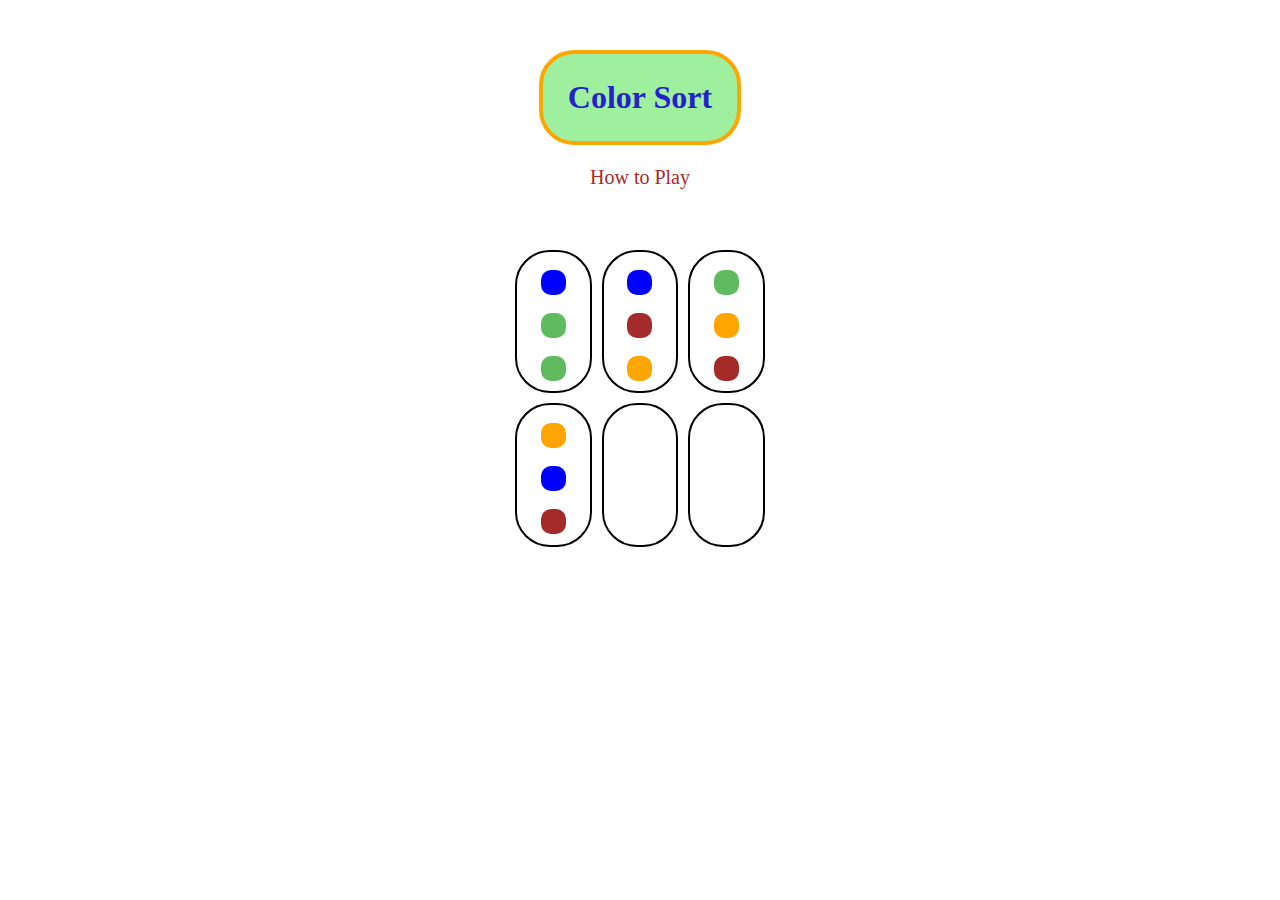
==== Color_Sort_Game/index.html @ 01b34987 "modal functionality" ====
<!DOCTYPE html>
<html lang="en">
<head>
    <meta charset="UTF-8">
    <meta http-equiv="X-UA-Compatible" content="IE=edge">
    <meta name="viewport" content="width=device-width, initial-scale=1.0">
    <link rel="stylesheet" href="style.css">
    <title>Color Sort Puzzle</title>
</head>
<body>
    <header>
        <h1 id="gameTitle">Color Sort</h1>
        <button class="howToPlayButton">How to Play</button>

        <div class="modal">
            <div id="modalTextbox">
            <h1>Color Sort</h1>
            <p>Color Sort is a challenging logic puzzle. Sort the colored balls into the tubes until all of the same-colored balls are in the same tube.</p>
            <button class="closeModalButton">Close</button>
            </div>
        </div>

    </header>
    
    <div class="game">
        <div class="box" id="box1"> 
            <div class="ball blue" draggable="true"> </div>
            <div class="ball green" draggable="true"> </div>
            <div class="ball green" draggable="true"> </div>
        </div>
        <div class="box" id="box2"> 
            <div class="ball blue" draggable="true"> </div>
            <div class="ball brown" draggable="true"> </div>
            <div class="ball orange" draggable="true"> </div>
        </div>
        <div class="box" id="box3"> 
            <div class="ball green" draggable="true"> </div>
            <div class="ball orange" draggable="true"> </div>
            <div class="ball brown" draggable="true"> </div>
        </div>
        <div class="box" id="box4">
            <div class="ball orange" draggable="true"> </div>
            <div class="ball blue" draggable="true"> </div>
            <div class="ball brown" draggable="true"> </div>
        </div>
        <div class="box" id="box5">
        </div>
        <div class="box" id="box6">
        </div>
    </div>
    <script src="script.js"></script>
</body>
</html>
---- Color_Sort_Game/style.css ----
body{
    font-family: Georgia, 'Times New Roman', Times, serif;
    text-align: center;
}

header{
    margin-bottom: 60px;
    margin-top: 50px;
    text-align: center;
}

#gameTitle{
    color: rgb(35, 35, 201);
    border: 4px solid orange;
    border-radius: 35px;
    padding: 25px;
    width: fit-content;
    margin: auto;
    background-color: rgb(158, 240, 158);
}

.howToPlayButton{
    color: brown;
    background-color: white;
    border: none;
    margin-top: 20px;
    font-size: 20px;
    font-family: Georgia, 'Times New Roman', Times, serif;
}
.modal     {
    background-color: rgba(248, 248, 248, 0.4);
    position: fixed;
    top: 0;
    left: 0;
    height: 100%;
    width: 100%;
    z-index: 1; /* this puts modal in front of body */
    overflow: auto; /* a scroll bar should be added to see text not on page*/
    display: none; 
}

#modalTextbox{
	background-color: white;
	height: 150px;
	width: 550px;
	border-radius: 2px;
	margin: 100px auto;
	padding: 2%;
	line-height: 120%;
	box-shadow: 0 2px 2px rgba(0,0,0,0.2);
	font-family: "Georgia";
}

.game {
    display: grid;
    grid-template-rows: 1fr 1fr 1fr; 
    grid-template-columns: 1fr 1fr 1fr;
    width: 250px;
    height: 450px;
    margin: auto;
    grid-gap: 10px;
    justify-content: space-around;
}

.box{
    border: 2px solid black;
    border-radius: 35px;
}

.ball{
    display: grid;
    grid-template-rows: 1fr 1fr 1fr;
    grid-template-columns: 1fr;
    width: 25px;
    height: 25px;
    margin: auto;
    border-radius: 10px;
    margin-top: 18px;
    margin-bottom: 5px;
}

.blue{
    background-color: blue;
}

.green{
    background-color: rgb(96, 187, 96)
}

.orange{
    background-color: orange;
}

.brown{
    background-color: brown;
}

/*IF IT'S A BETTER IDEA TO GIVE EACH TUBE ITS OWN GRID ROW / COLUMNS SEE BELOW:
/* 
#box1{
    grid-row: 1 / 2;
}

#box2{
    grid-row: 1/2;
}

#box3{
    grid-row: 2 / 3;
}

#box4{
    grid-row: 2/3;
}

#box5{
    grid-row: 2/3;
} */
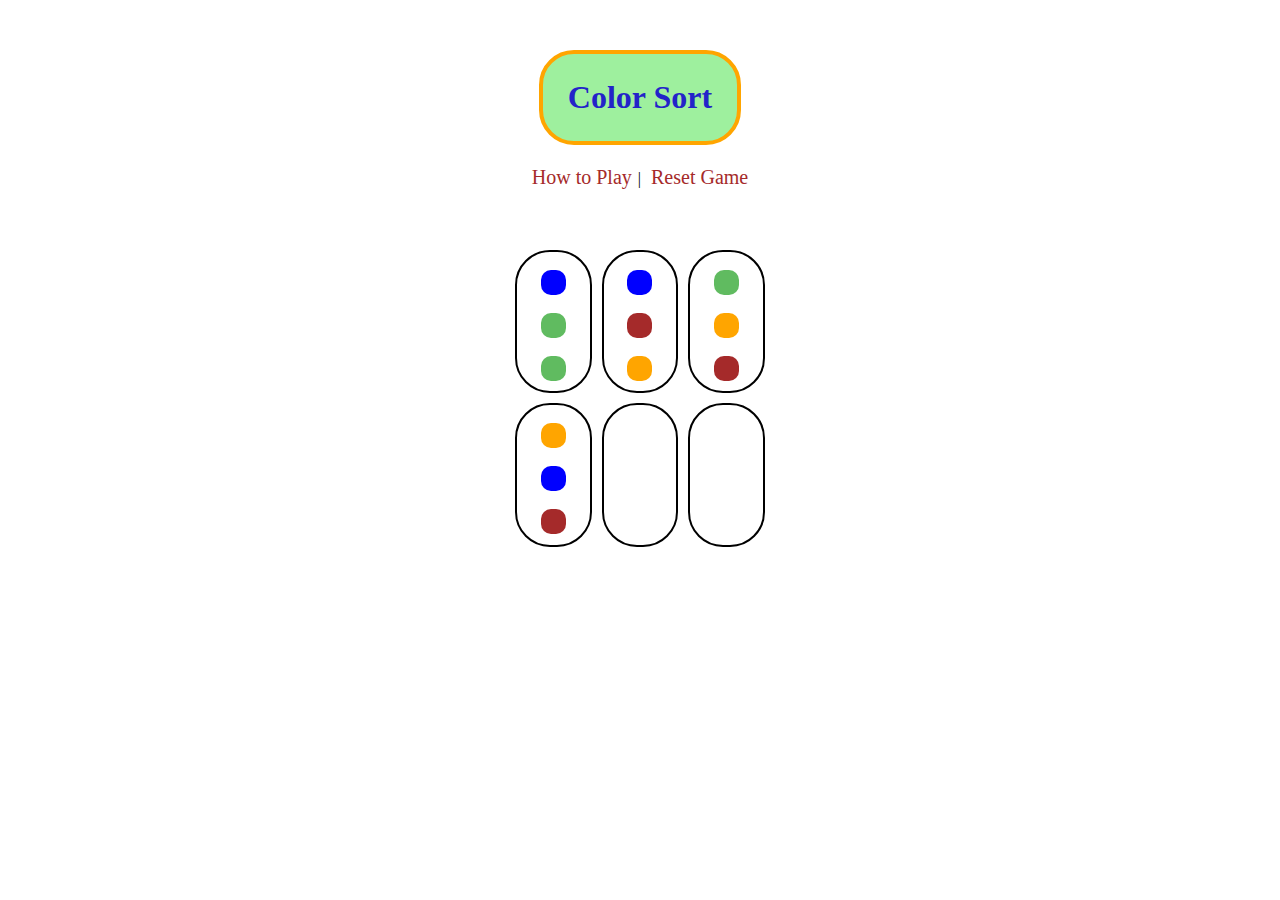
==== commit f414df1f: "top ball in tube draggable and droppable in tubes with less than 3 balls" ====
--- a/Color_Sort_Game/index.html
+++ b/Color_Sort_Game/index.html
@@ -10,12 +10,15 @@
 <body>
     <header>
         <h1 id="gameTitle">Color Sort</h1>
-        <button class="howToPlayButton">How to Play</button>
+
+        <div id="headerButtons">
+        <button class="howToPlayButton">How to Play</button><span>|</span> <button id="resetButton">Reset Game</button>
+        </div>
 
         <div class="modal">
             <div id="modalTextbox">
-            <h1>Color Sort</h1>
-            <p>Color Sort is a challenging logic puzzle. Sort the colored balls into the tubes until all of the same-colored balls are in the same tube.</p>
+            <h1 class="modalHeader">Color Sort</h1>
+            <p class="modalText">Color Sort is a challenging logic puzzle. Sort the colored balls into the tubes until all of the same-colored balls are in the same tube.</p>
             <button class="closeModalButton">Close</button>
             </div>
         </div>
@@ -23,29 +26,29 @@
     </header>
     
     <div class="game">
-        <div class="box" id="box1"> 
-            <div class="ball blue" draggable="true"> </div>
-            <div class="ball green" draggable="true"> </div>
-            <div class="ball green" draggable="true"> </div>
+        <div class="box" id="box1" ondrop="drop(event)" ondragover="allowDrop(event)"> 
+            <div id="blue1" class="ball blue"  draggable="true" ondragstart="drag(event)"> </div>
+            <div id="green1" class="ball green" draggable="true" ondragstart="drag(event)"> </div>
+            <div id="green2" class="ball green" draggable="true" ondragstart="drag(event)"> </div>
         </div>
-        <div class="box" id="box2"> 
-            <div class="ball blue" draggable="true"> </div>
-            <div class="ball brown" draggable="true"> </div>
-            <div class="ball orange" draggable="true"> </div>
+        <div class="box" id="box2" ondrop="drop(event)" ondragover="allowDrop(event)"> 
+            <div id="blue2" class="ball blue" draggable="true" ondragstart="drag(event)"> </div>
+            <div id="brown1" class="ball brown" draggable="true" ondragstart="drag(event)"> </div>
+            <div id="orange1" class="ball orange" draggable="true" ondragstart="drag(event)"> </div>
         </div>
-        <div class="box" id="box3"> 
-            <div class="ball green" draggable="true"> </div>
-            <div class="ball orange" draggable="true"> </div>
-            <div class="ball brown" draggable="true"> </div>
+        <div class="box" id="box3" ondrop="drop(event)" ondragover="allowDrop(event)"> 
+            <div id="green3" class="ball green" draggable="true" ondragstart="drag(event)"> </div>
+            <div id="orange2" class="ball orange" draggable="true" ondragstart="drag(event)"> </div>
+            <div id="brown2" class="ball brown" draggable="true" ondragstart="drag(event)"> </div>
         </div>
-        <div class="box" id="box4">
-            <div class="ball orange" draggable="true"> </div>
-            <div class="ball blue" draggable="true"> </div>
-            <div class="ball brown" draggable="true"> </div>
+        <div class="box" id="box4" ondrop="drop(event)" ondragover="allowDrop(event)">
+            <div id="orange3" class="ball orange" draggable="true" ondragstart="drag(event)"> </div>
+            <div id="blue3" class="ball blue" draggable="true" ondragstart="drag(event)"> </div>
+            <div id="brown3" class="ball brown" draggable="true" ondragstart="drag(event)"> </div>
         </div>
-        <div class="box" id="box5">
+        <div class="box" id="box5" ondrop="drop(event)" ondragover="allowDrop(event)">
         </div>
-        <div class="box" id="box6">
+        <div class="box" id="box6" ondrop="drop(event)" ondragover="allowDrop(event)">
         </div>
     </div>
     <script src="script.js"></script>
--- a/Color_Sort_Game/style.css
+++ b/Color_Sort_Game/style.css
@@ -19,15 +19,21 @@
     background-color: rgb(158, 240, 158);
 }
 
-.howToPlayButton{
+button{
     color: brown;
     background-color: white;
     border: none;
     margin-top: 20px;
     font-size: 20px;
     font-family: Georgia, 'Times New Roman', Times, serif;
+    cursor: pointer;
 }
-.modal     {
+
+#headerButtons{
+    display: inline;
+}
+
+.modal {
     background-color: rgba(248, 248, 248, 0.4);
     position: fixed;
     top: 0;
@@ -41,14 +47,23 @@
 
 #modalTextbox{
 	background-color: white;
-	height: 150px;
-	width: 550px;
+	height: 250px;
+	width: 500px;
 	border-radius: 2px;
 	margin: 100px auto;
 	padding: 2%;
 	line-height: 120%;
 	box-shadow: 0 2px 2px rgba(0,0,0,0.2);
 	font-family: "Georgia";
+}
+
+.modalHeader{
+    color: brown;
+}
+
+.modalText{
+    margin: 0 50px 30px 50px;
+    font-weight: bold;
 }
 
 .game {
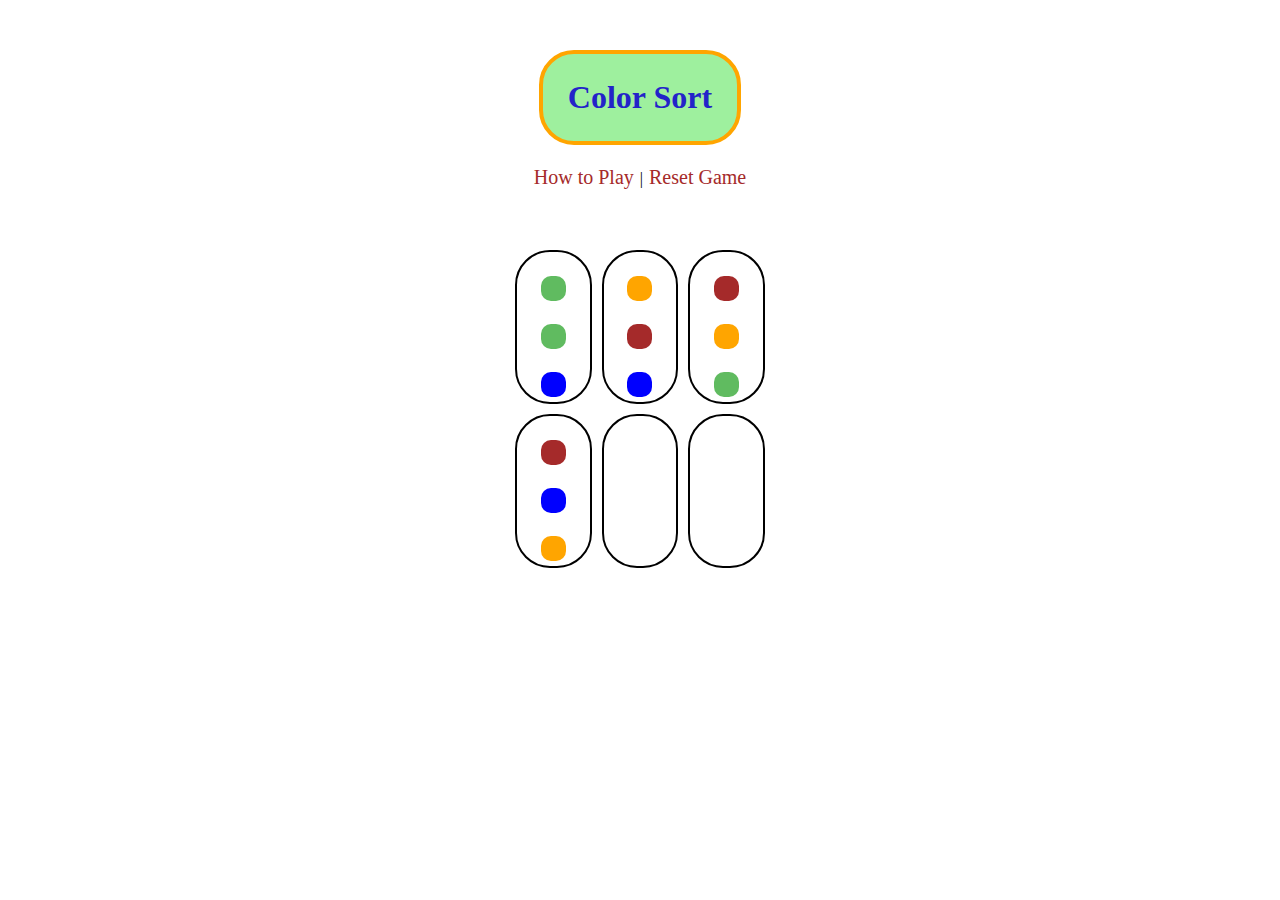
==== commit a9c70233: "ball drops to bottom of tube" ====
--- a/Color_Sort_Game/index.html
+++ b/Color_Sort_Game/index.html
@@ -12,7 +12,7 @@
         <h1 id="gameTitle">Color Sort</h1>
 
         <div id="headerButtons">
-        <button class="howToPlayButton">How to Play</button><span>|</span> <button id="resetButton">Reset Game</button>
+        <button class="howToPlayButton">How to Play</button><span>|</span><button id="resetButton">Reset Game</button>
         </div>
 
         <div class="modal">
@@ -27,24 +27,24 @@
     
     <div class="game">
         <div class="box" id="box1" ondrop="drop(event)" ondragover="allowDrop(event)"> 
-            <div id="blue1" class="ball blue"  draggable="true" ondragstart="drag(event)"> </div>
-            <div id="green1" class="ball green" draggable="true" ondragstart="drag(event)"> </div>
-            <div id="green2" class="ball green" draggable="true" ondragstart="drag(event)"> </div>
+            <div id="blue1" class="ball blue"  draggable="true" ondragstart="drag(event)" data-color="blue"> </div>
+            <div id="green1" class="ball green" draggable="true" ondragstart="drag(event)" data-color="green"> </div>
+            <div id="green2" class="ball green" draggable="true" ondragstart="drag(event)" data-color="green"> </div>
         </div>
         <div class="box" id="box2" ondrop="drop(event)" ondragover="allowDrop(event)"> 
-            <div id="blue2" class="ball blue" draggable="true" ondragstart="drag(event)"> </div>
-            <div id="brown1" class="ball brown" draggable="true" ondragstart="drag(event)"> </div>
-            <div id="orange1" class="ball orange" draggable="true" ondragstart="drag(event)"> </div>
+            <div id="blue2" class="ball blue" draggable="true" ondragstart="drag(event)" data-color="blue"> </div>
+            <div id="brown1" class="ball brown" draggable="true" ondragstart="drag(event)" data-color="brown"> </div>
+            <div id="orange1" class="ball orange" draggable="true" ondragstart="drag(event)" data-color="orange"> </div>
         </div>
         <div class="box" id="box3" ondrop="drop(event)" ondragover="allowDrop(event)"> 
-            <div id="green3" class="ball green" draggable="true" ondragstart="drag(event)"> </div>
-            <div id="orange2" class="ball orange" draggable="true" ondragstart="drag(event)"> </div>
-            <div id="brown2" class="ball brown" draggable="true" ondragstart="drag(event)"> </div>
+            <div id="green3" class="ball green" draggable="true" ondragstart="drag(event)" data-color="green"> </div>
+            <div id="orange2" class="ball orange" draggable="true" ondragstart="drag(event)" data-color="orange"> </div>
+            <div id="brown2" class="ball brown" draggable="true" ondragstart="drag(event)" data-color="brown"> </div>
         </div>
         <div class="box" id="box4" ondrop="drop(event)" ondragover="allowDrop(event)">
-            <div id="orange3" class="ball orange" draggable="true" ondragstart="drag(event)"> </div>
-            <div id="blue3" class="ball blue" draggable="true" ondragstart="drag(event)"> </div>
-            <div id="brown3" class="ball brown" draggable="true" ondragstart="drag(event)"> </div>
+            <div id="orange3" class="ball orange" draggable="true" ondragstart="drag(event)" data-color="orange"> </div>
+            <div id="blue3" class="ball blue" draggable="true" ondragstart="drag(event)" data-color="blue"> </div>
+            <div id="brown3" class="ball brown" draggable="true" ondragstart="drag(event)" data-color="brown"> </div>
         </div>
         <div class="box" id="box5" ondrop="drop(event)" ondragover="allowDrop(event)">
         </div>
--- a/Color_Sort_Game/style.css
+++ b/Color_Sort_Game/style.css
@@ -80,12 +80,13 @@
 .box{
     border: 2px solid black;
     border-radius: 35px;
+    display: flex;
+    flex-direction: column-reverse;
+    align-items: flex-end;
+    height: 150px;
 }
 
 .ball{
-    display: grid;
-    grid-template-rows: 1fr 1fr 1fr;
-    grid-template-columns: 1fr;
     width: 25px;
     height: 25px;
     margin: auto;
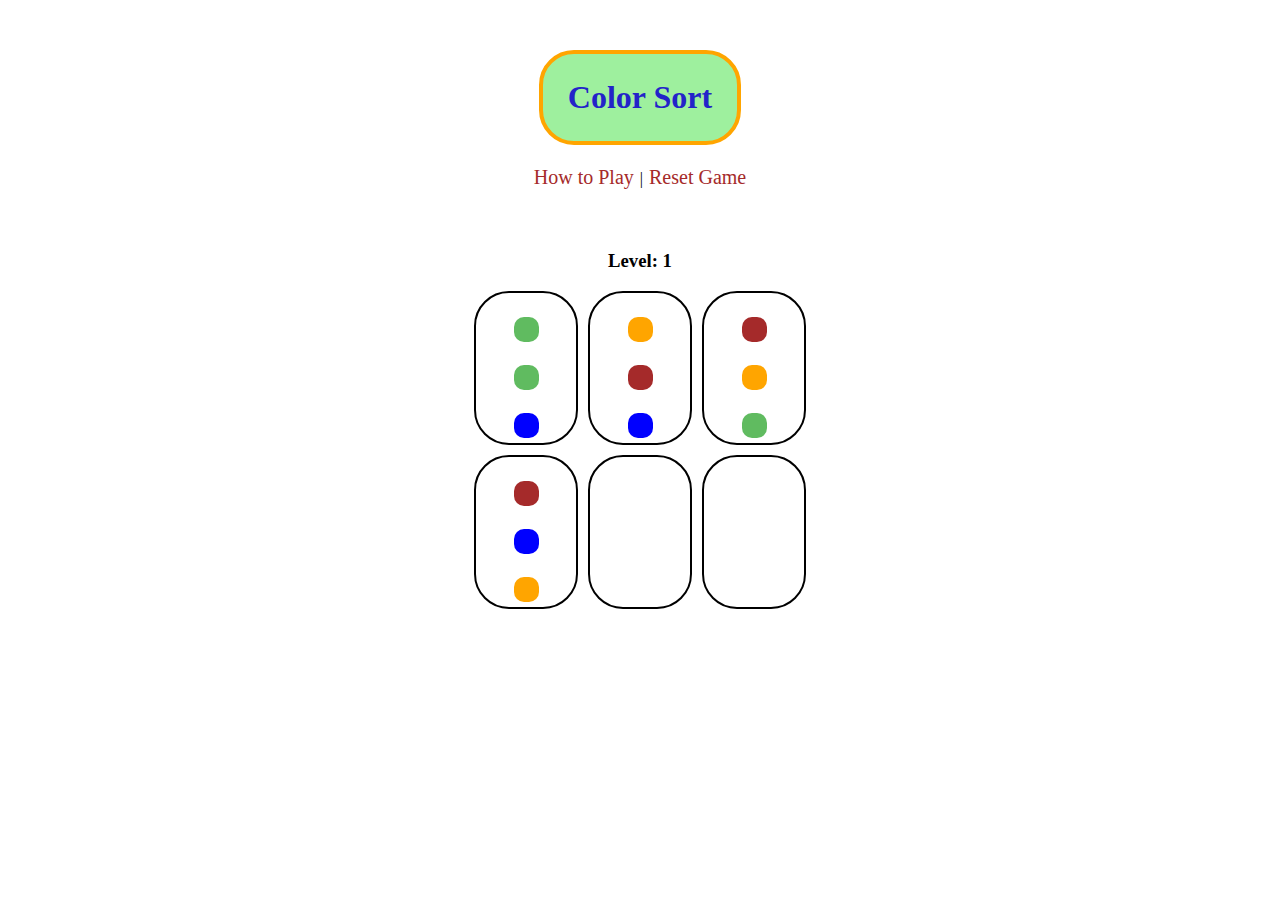
==== commit 7b53bb07: "Win condition and screen functional" ====
--- a/Color_Sort_Game/index.html
+++ b/Color_Sort_Game/index.html
@@ -22,9 +22,10 @@
             <button class="closeModalButton">Close</button>
             </div>
         </div>
-
     </header>
     
+    <h3>Level: <span id="currentLevel">1</span></h3>
+
     <div class="game">
         <div class="box" id="box1" ondrop="drop(event)" ondragover="allowDrop(event)"> 
             <div id="blue1" class="ball blue"  draggable="true" ondragstart="drag(event)" data-color="blue"> </div>
@@ -51,6 +52,11 @@
         <div class="box" id="box6" ondrop="drop(event)" ondragover="allowDrop(event)">
         </div>
     </div>
+
+    <section class="level-winner">
+        <h1 class="title --xl-large">Winner!</h1>
+        <p>You Won! <a href="#"></a></p>
+      </section>
     <script src="script.js"></script>
 </body>
 </html>--- a/Color_Sort_Game/style.css
+++ b/Color_Sort_Game/style.css
@@ -67,14 +67,13 @@
 }
 
 .game {
-    display: grid;
-    grid-template-rows: 1fr 1fr 1fr; 
-    grid-template-columns: 1fr 1fr 1fr;
-    width: 250px;
-    height: 450px;
+    display: flex;
+    flex-direction: row;
+    width: 340px;
+    flex-wrap: wrap;
     margin: auto;
     grid-gap: 10px;
-    justify-content: space-around;
+    justify-content: center;
 }
 
 .box{
@@ -84,6 +83,7 @@
     flex-direction: column-reverse;
     align-items: flex-end;
     height: 150px;
+    width: 100px;
 }
 
 .ball{
@@ -111,24 +111,21 @@
     background-color: brown;
 }
 
-/*IF IT'S A BETTER IDEA TO GIVE EACH TUBE ITS OWN GRID ROW / COLUMNS SEE BELOW:
-/* 
-#box1{
-    grid-row: 1 / 2;
-}
 
-#box2{
-    grid-row: 1/2;
-}
-
-#box3{
-    grid-row: 2 / 3;
-}
-
-#box4{
-    grid-row: 2/3;
-}
-
-#box5{
-    grid-row: 2/3;
-} */+.level-winner {
+    position: absolute;
+    top: 50%;
+    left: 50%;
+    transform: translate(-50%, -50%);
+    padding: 20%;
+    background-color: white;
+    text-align: center;
+    z-index: 1;
+    opacity: 0;
+    pointer-events: none;
+  }
+  
+  .game-over .level-winner {
+    opacity: 1;
+    pointer-events: all;
+  }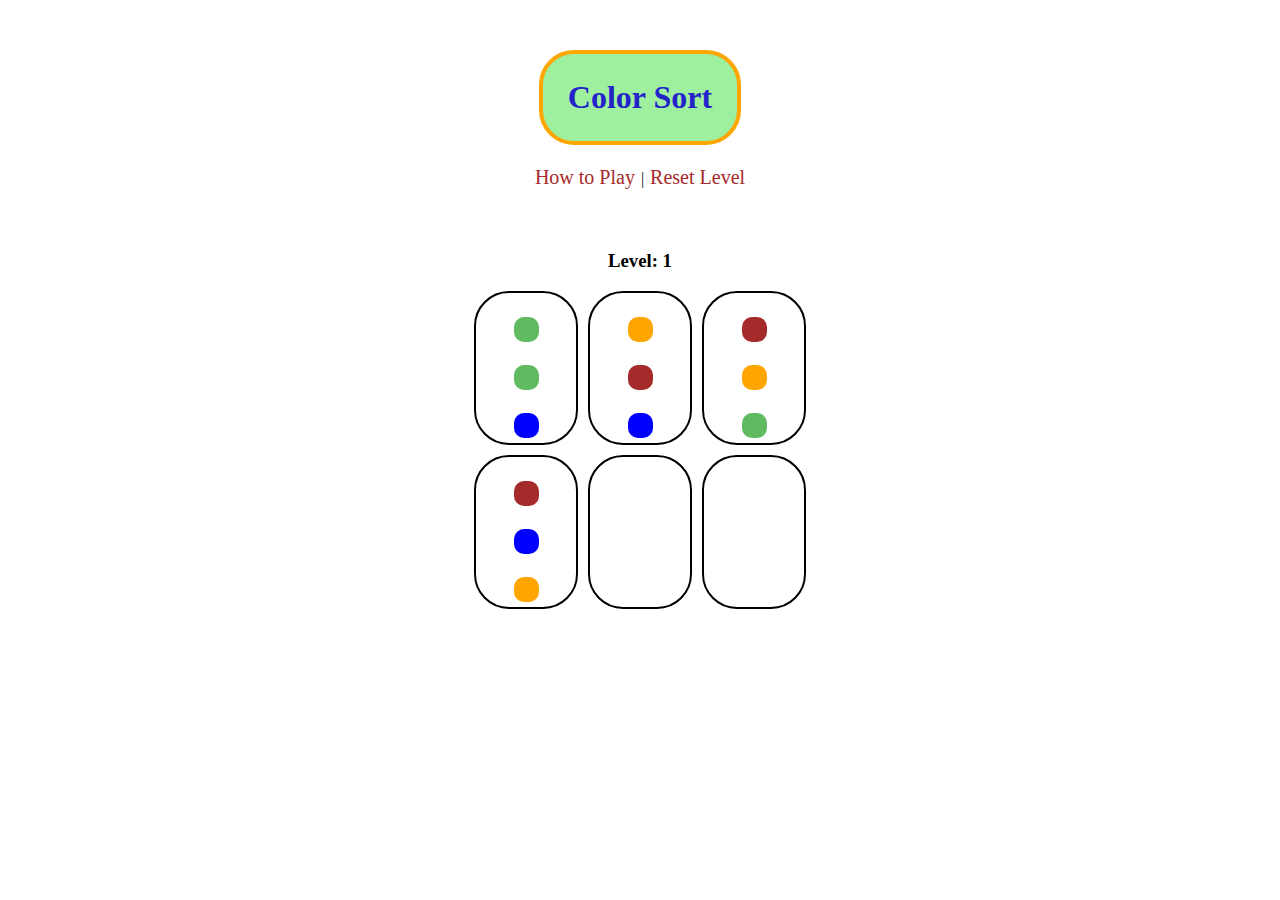
==== commit 778c3572: "Winning screen now a modal" ====
--- a/Color_Sort_Game/index.html
+++ b/Color_Sort_Game/index.html
@@ -12,13 +12,13 @@
         <h1 id="gameTitle">Color Sort</h1>
 
         <div id="headerButtons">
-        <button class="howToPlayButton">How to Play</button><span>|</span><button id="resetButton">Reset Game</button>
+        <button class="howToPlayButton">How to Play</button><span>|</span><button id="resetLevelButton">Reset Level</button>
         </div>
 
         <div class="modal">
             <div id="modalTextbox">
             <h1 class="modalHeader">Color Sort</h1>
-            <p class="modalText">Color Sort is a challenging logic puzzle. Sort the colored balls into the tubes until all of the same-colored balls are in the same tube.</p>
+            <p class="modalText">Color Sort is a challenging logic puzzle. Sort the colored balls into the tubes until all of the same-colored balls are in the same tube. Balls can only be dropped into empty tubes or on top of balls of the same color.</p>
             <button class="closeModalButton">Close</button>
             </div>
         </div>
@@ -53,10 +53,13 @@
         </div>
     </div>
 
-    <section class="level-winner">
+    <div class="levelWinner">
+        <div class="levelWinnerTextbox">
         <h1 class="title --xl-large">Winner!</h1>
-        <p>You Won! <a href="#"></a></p>
-      </section>
+        <p class="levelWinnerText">You Won!</p>
+        <a href="levelTwo.html">Next Level</a>
+        </div>
+    </div>
     <script src="script.js"></script>
 </body>
 </html>--- a/Color_Sort_Game/style.css
+++ b/Color_Sort_Game/style.css
@@ -19,7 +19,7 @@
     background-color: rgb(158, 240, 158);
 }
 
-button{
+button, a{
     color: brown;
     background-color: white;
     border: none;
@@ -27,6 +27,7 @@
     font-size: 20px;
     font-family: Georgia, 'Times New Roman', Times, serif;
     cursor: pointer;
+    text-decoration: none;
 }
 
 #headerButtons{
@@ -112,20 +113,30 @@
 }
 
 
-.level-winner {
-    position: absolute;
-    top: 50%;
-    left: 50%;
-    transform: translate(-50%, -50%);
-    padding: 20%;
-    background-color: white;
-    text-align: center;
-    z-index: 1;
-    opacity: 0;
-    pointer-events: none;
+.levelWinner {
+    background-color: rgba(248, 248, 248, 0.4);
+    position: fixed;
+    top: 0;
+    left: 0;
+    height: 100%;
+    width: 100%;
+    z-index: 1; 
+    overflow: auto;  
+    display: none; 
   }
   
-  .game-over .level-winner {
-    opacity: 1;
-    pointer-events: all;
+  .levelWinnerTextbox {
+    background-color: white;
+	height: 250px;
+	width: 500px;
+	border-radius: 2px;
+	margin: 100px auto;
+	padding: 2%;
+	line-height: 120%;
+	box-shadow: 0 2px 2px rgba(0,0,0,0.2);
+	font-family: "Georgia";
+  }
+
+  .levelWinnerText{
+      margin-bottom: 100px;
   }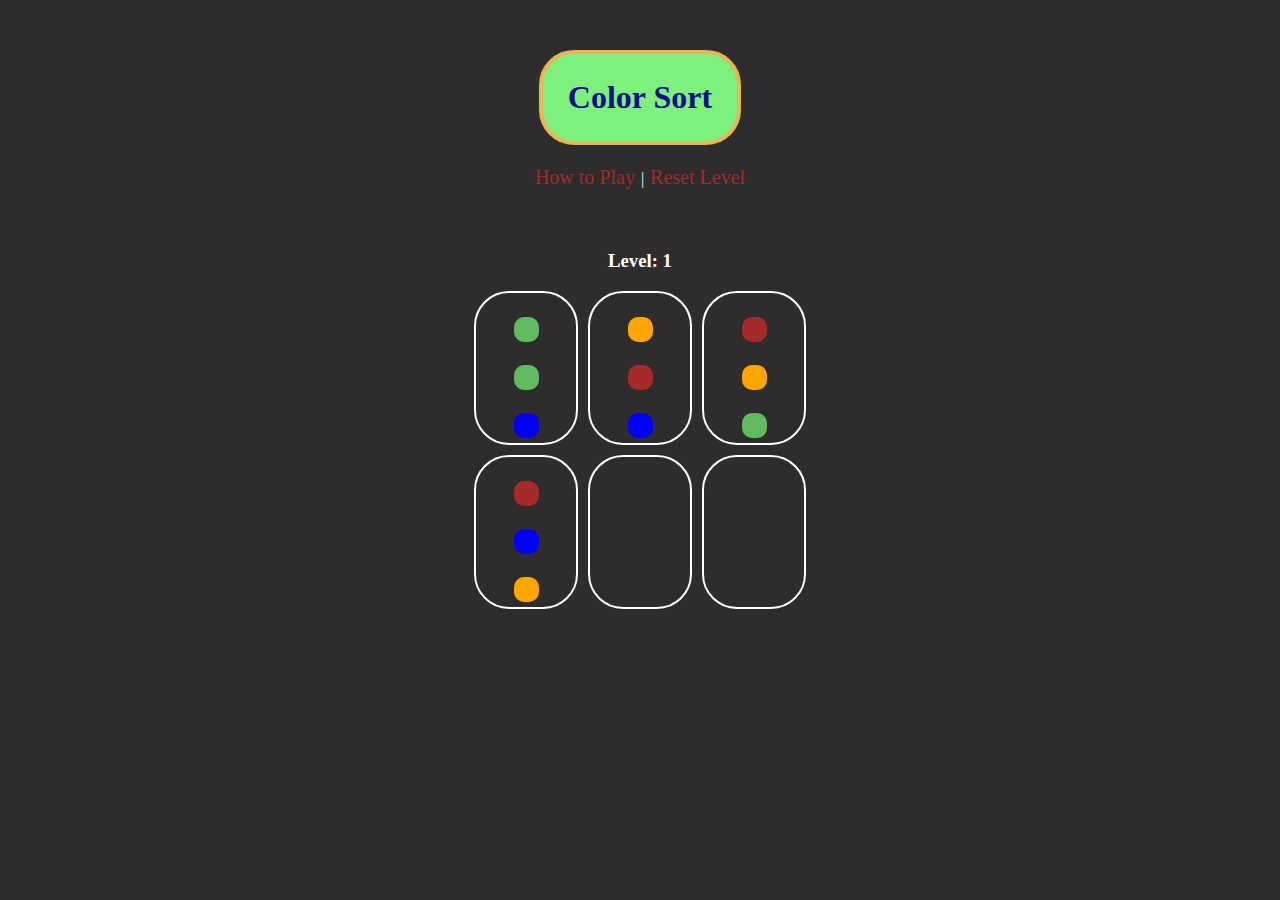
==== commit b8e15023: "saving the project" ====
--- a/Color_Sort_Game/index.html
+++ b/Color_Sort_Game/index.html
@@ -57,7 +57,7 @@
         <div class="levelWinnerTextbox">
         <h1 class="title --xl-large">Winner!</h1>
         <p class="levelWinnerText">You Won!</p>
-        <a href="levelTwo.html">Next Level</a>
+        <a href="levelTwo.html" class="nextLevelButton">Next Level</a>
         </div>
     </div>
     <script src="script.js"></script>
--- a/Color_Sort_Game/style.css
+++ b/Color_Sort_Game/style.css
@@ -1,6 +1,8 @@
 body{
     font-family: Georgia, 'Times New Roman', Times, serif;
     text-align: center;
+    background-color: #2e2c2c;
+    color: white;
 }
 
 header{
@@ -10,18 +12,18 @@
 }
 
 #gameTitle{
-    color: rgb(35, 35, 201);
-    border: 4px solid orange;
+    color: rgb(16, 16, 139);
+    border: 4px solid rgb(233, 181, 86);
     border-radius: 35px;
     padding: 25px;
     width: fit-content;
     margin: auto;
-    background-color: rgb(158, 240, 158);
+    background-color: rgb(125, 240, 125);
 }
 
 button, a{
     color: brown;
-    background-color: white;
+    background-color: #2e2c2c;
     border: none;
     margin-top: 20px;
     font-size: 20px;
@@ -47,7 +49,7 @@
 }
 
 #modalTextbox{
-	background-color: white;
+	background-color: black;
 	height: 250px;
 	width: 500px;
 	border-radius: 2px;
@@ -67,6 +69,10 @@
     font-weight: bold;
 }
 
+.closeModalButton, .nextLevelButton{
+    background-color: black;
+}
+
 .game {
     display: flex;
     flex-direction: row;
@@ -78,7 +84,7 @@
 }
 
 .box{
-    border: 2px solid black;
+    border: 2px solid white;
     border-radius: 35px;
     display: flex;
     flex-direction: column-reverse;
@@ -94,6 +100,11 @@
     border-radius: 10px;
     margin-top: 18px;
     margin-bottom: 5px;
+}
+
+
+.ball:active{
+    cursor: grabbing;
 }
 
 .blue{
@@ -126,7 +137,7 @@
   }
   
   .levelWinnerTextbox {
-    background-color: white;
+    background-color: black;
 	height: 250px;
 	width: 500px;
 	border-radius: 2px;
@@ -139,4 +150,6 @@
 
   .levelWinnerText{
       margin-bottom: 100px;
-  }+  }
+
+  